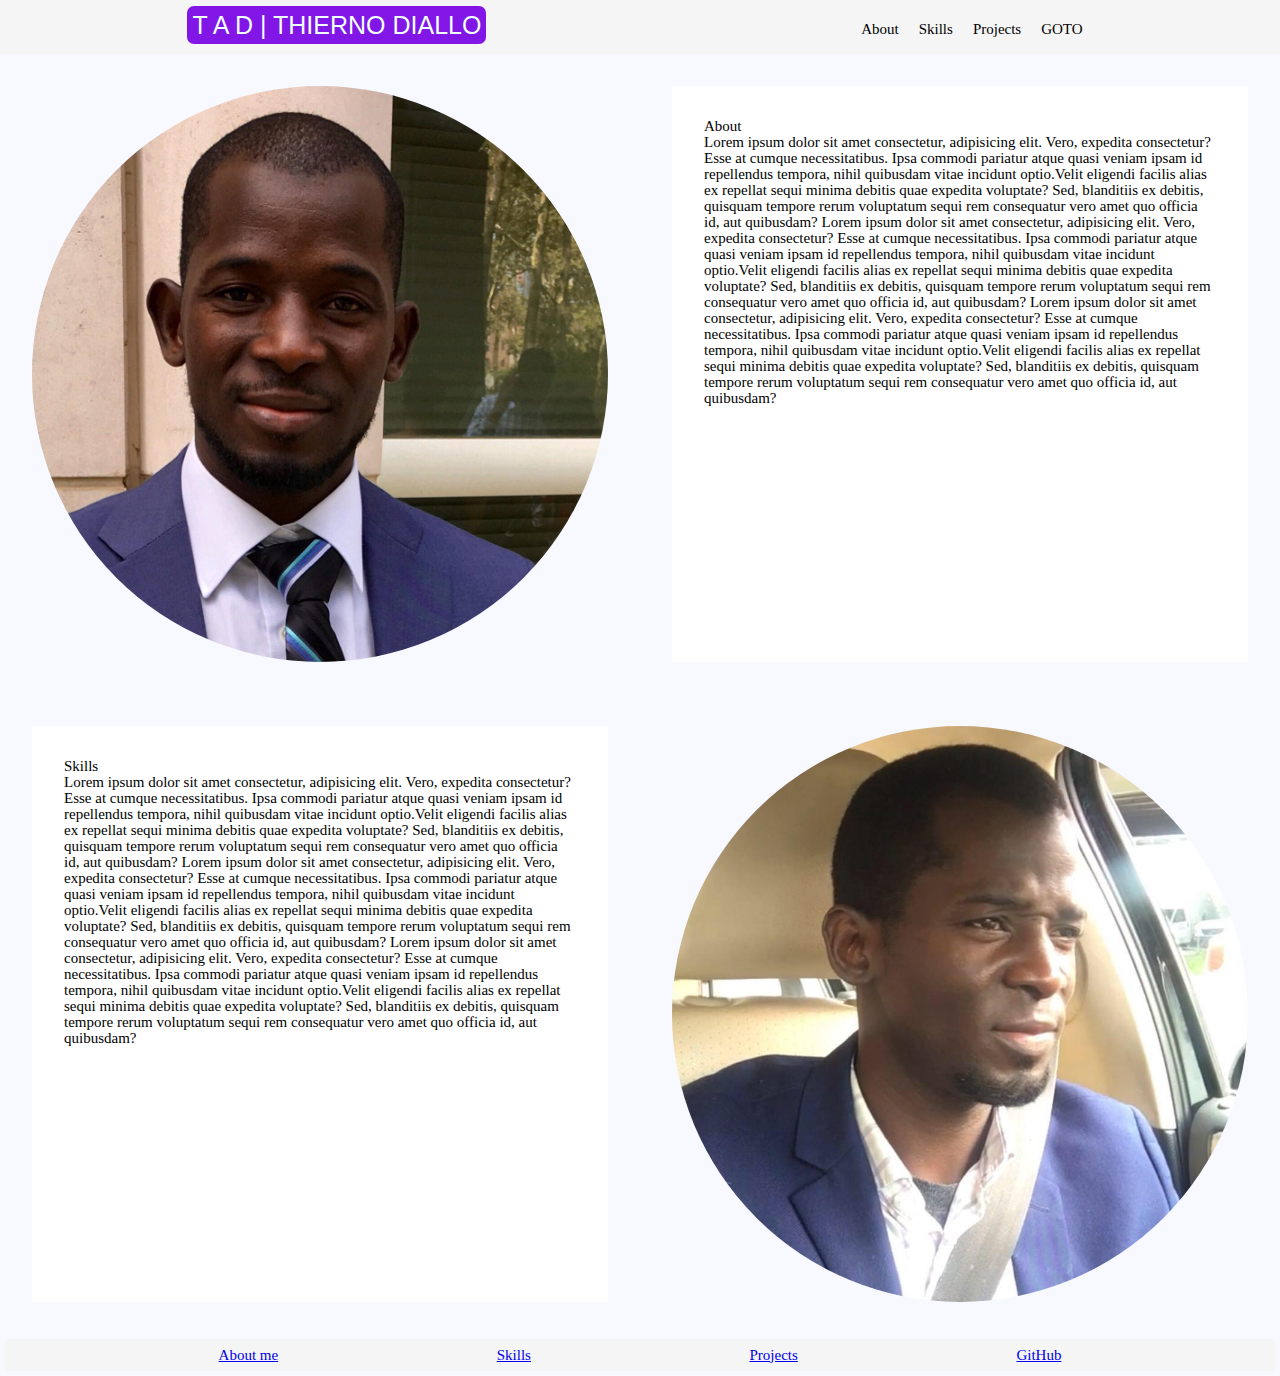
==== index.html @ e47b6fc3 "just commit" ====
<!DOCTYPE html>
<html lang="en">
<head>
    <meta charset="UTF-8">
    <meta name="viewport" content="width=device-width, initial-scale=1.0">
    <meta http-equiv="X-UA-Compatible" content="ie=edge">
    <title>Home</title>
    <!-- linking the css file -->
<link rel="stylesheet" href="css/index.css">
 <!-- <link rel="stylesheet" href="styles.css"> -->
</head>
<body>
<nav>
    
        
  <div>
       <a class ="top-ba-ele logo" href="index.html">T A D | THIERNO DIALLO</a>
  </div>
   <div class = "top-bar-ele nav-items">
    <a href="index.html"> About </a>
    <a href="skills.html"> Skills</a>
    <a href="projects.html">Projects</a>
    <a href="#" class ="go-to">GOTO</a>
    <!-- <i class="fab fa-github"></i> -->
   </div>
   
</nav>
<div class ="container">
    <img src="photos/thiernoCool.jpg" alt="picture error" class ="quadrant quadrant-one">

    <div class ="quadrant quadrant-two">
        <h1>About </h1>
    <p>
        Lorem ipsum dolor sit amet consectetur, adipisicing elit. Vero, expedita consectetur? Esse at cumque necessitatibus. Ipsa commodi pariatur atque quasi veniam ipsam id repellendus tempora, nihil quibusdam vitae incidunt optio.Velit eligendi facilis alias ex repellat sequi minima debitis quae expedita voluptate? Sed, blanditiis ex debitis, quisquam tempore rerum voluptatum sequi rem consequatur vero amet quo officia id, aut quibusdam? Lorem ipsum dolor sit amet consectetur, adipisicing elit. Vero, expedita consectetur? Esse at cumque necessitatibus. Ipsa commodi pariatur atque quasi veniam ipsam id repellendus tempora, nihil quibusdam vitae incidunt optio.Velit eligendi facilis alias ex repellat sequi minima debitis quae expedita voluptate? Sed, blanditiis ex debitis, quisquam tempore rerum voluptatum sequi rem consequatur vero amet quo officia id, aut quibusdam? Lorem ipsum dolor sit amet consectetur, adipisicing elit. Vero, expedita consectetur? Esse at cumque necessitatibus. Ipsa commodi pariatur atque quasi veniam ipsam id repellendus tempora, nihil quibusdam vitae incidunt optio.Velit eligendi facilis alias ex repellat sequi minima debitis quae expedita voluptate? Sed, blanditiis ex debitis, quisquam tempore rerum voluptatum sequi rem consequatur vero amet quo officia id, aut quibusdam?
    </p>
</div>
    <div class ="quadrant quadrant-tree">
    <h1>Skills</h1>
    <p>
        Lorem ipsum dolor sit amet consectetur, adipisicing elit. Vero, expedita consectetur? Esse at cumque necessitatibus. Ipsa commodi pariatur atque quasi veniam ipsam id repellendus tempora, nihil quibusdam vitae incidunt optio.Velit eligendi facilis alias ex repellat sequi minima debitis quae expedita voluptate? Sed, blanditiis ex debitis, quisquam tempore rerum voluptatum sequi rem consequatur vero amet quo officia id, aut quibusdam? Lorem ipsum dolor sit amet consectetur, adipisicing elit. Vero, expedita consectetur? Esse at cumque necessitatibus. Ipsa commodi pariatur atque quasi veniam ipsam id repellendus tempora, nihil quibusdam vitae incidunt optio.Velit eligendi facilis alias ex repellat sequi minima debitis quae expedita voluptate? Sed, blanditiis ex debitis, quisquam tempore rerum voluptatum sequi rem consequatur vero amet quo officia id, aut quibusdam? Lorem ipsum dolor sit amet consectetur, adipisicing elit. Vero, expedita consectetur? Esse at cumque necessitatibus. Ipsa commodi pariatur atque quasi veniam ipsam id repellendus tempora, nihil quibusdam vitae incidunt optio.Velit eligendi facilis alias ex repellat sequi minima debitis quae expedita voluptate? Sed, blanditiis ex debitis, quisquam tempore rerum voluptatum sequi rem consequatur vero amet quo officia id, aut quibusdam?
    </p>
</div>
<img src="photos/thiernoDriving.jpg" alt="picture load error" class ="quadrant quadrant-four">

</div>   <!--    container closes here -->



<footer>
    <a href="index.html"> About me</a>
    <a href="skills.html"> Skills</a>
    <a href="projects.html">Projects</a>
    <a href="https://github.com/thiernodiallo222?tab=repositories">GitHub</a>
</footer>
    <!-- Linking the js file -->
    <script src="script/script.js"></script>
           
</body>
</html>
---- css/index.css ----
/* http://meyerweb.com/eric/tools/css/reset/ 
   v2.0 | 20110126
   License: none (public domain)
*/
html,
body,
div,
span,
applet,
object,
iframe,
h1,
h2,
h3,
h4,
h5,
h6,
p,
blockquote,
pre,
a,
abbr,
acronym,
address,
big,
cite,
code,
del,
dfn,
em,
img,
ins,
kbd,
q,
s,
samp,
small,
strike,
strong,
sub,
sup,
tt,
var,
b,
u,
i,
center,
dl,
dt,
dd,
ol,
ul,
li,
fieldset,
form,
label,
legend,
table,
caption,
tbody,
tfoot,
thead,
tr,
th,
td,
article,
aside,
canvas,
details,
embed,
figure,
figcaption,
footer,
header,
hgroup,
menu,
nav,
output,
ruby,
section,
summary,
time,
mark,
audio,
video {
  margin: 0;
  padding: 0;
  border: 0;
  font-size: 100%;
  font: inherit;
  vertical-align: baseline;
}
/* HTML5 display-role reset for older browsers */
article,
aside,
details,
figcaption,
figure,
footer,
header,
hgroup,
menu,
nav,
section {
  display: block;
}
body {
  line-height: 1.5;
  background: ghostwhite;
}
ol,
ul {
  list-style: none;
}
blockquote,
q {
  quotes: none;
}
blockquote:before,
blockquote:after,
q:before,
q:after {
  content: '';
  content: none;
}
table {
  border-collapse: collapse;
  border-spacing: 0;
}
/* Set every element's box-sizing to border-box */
* {
  box-sizing: border-box;
}
html {
  font-size: 62.5%;
}
img {
  border-radius: 50%;
  background: white;
}
.container {
  display: flex;
  flex-flow: row wrap;
}
.container .quadrant {
  width: 45%;
  height: auto;
  margin: 2.5%;
  box-sizing: border-box;
  background: white;
}
.container .quadrant-two,
.container .quadrant-tree {
  padding: 2.5%;
  font-size: 1.5rem;
  line-height: 1.6rem;
}
nav {
  display: flex;
  justify-content: space-around;
  align-items: baseline;
  padding-top: 5px;
  padding-bottom: 5;
  background: whitesmoke;
}
nav .logo {
  color: azure;
  background: #8116e6;
  border-radius: 7px;
  width: fit-content;
  padding: 5px;
  justify-content: flex-start;
  margin-left: 10px;
  font-size: 2.5rem;
  font-family: 'Segoe UI', Tahoma, Geneva, Verdana, sans-serif;
}
nav .nav-items {
  display: flex;
  justify-content: flex-end;
  padding-top: 3px;
  padding-bottom: 3px;
  margin-right: 10px;
  color: gray;
  font-size: 1.5rem;
}
nav a {
  justify-content: space-around;
  margin: 10px;
  text-decoration: none;
  font-size: 1.5rem;
  color: black;
}
nav .go-to {
  display: flex;
  flex-direction: column;
  justify-content: center;
}
nav .go-to .go-To {
  font-size: 1.5rem;
  color: black;
  margin: 0;
}
footer {
  display: flex;
  margin: 5px;
  justify-content: space-evenly;
  align-items: center;
  background: whitesmoke;
}
footer a {
  display: flex;
  margin: 5px;
  justify-content: center;
  align-items: center;
  font-size: 1.5rem;
}
.container {
  display: flex;
  flex-flow: row wrap;
}
.container .quadrant {
  width: 45%;
  height: auto;
}
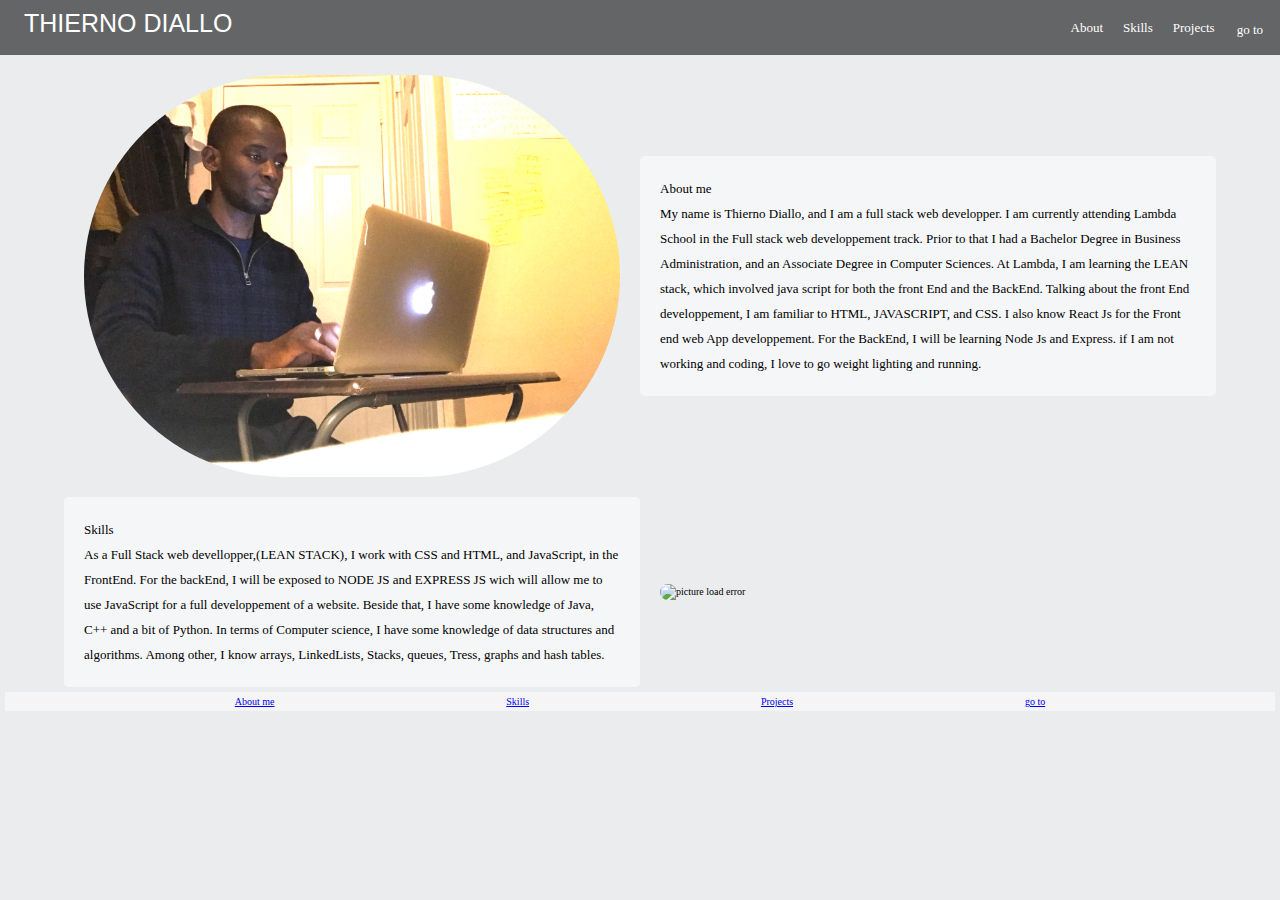
==== commit d0b6aad8: "added one more page. The skills page" ====
--- a/index.html
+++ b/index.html
@@ -13,34 +13,33 @@
 <nav>
     
         
-  <div>
-       <a class ="top-ba-ele logo" href="index.html">T A D | THIERNO DIALLO</a>
+  <div class ="logo-conatainer">
+       <a class ="top-ba-ele logo" href="index.html"> THIERNO DIALLO</a>
   </div>
    <div class = "top-bar-ele nav-items">
     <a href="index.html"> About </a>
     <a href="skills.html"> Skills</a>
     <a href="projects.html">Projects</a>
-    <a href="#" class ="go-to">GOTO</a>
+    <a href="#" class ="go-to">go to</a>
     <!-- <i class="fab fa-github"></i> -->
    </div>
    
 </nav>
 <div class ="container">
-    <img src="photos/thiernoCool.jpg" alt="picture error" class ="quadrant quadrant-one">
+    <img src="photos/profileOne.jpg" alt="picture error" class ="quadrant image-quadrant">
 
-    <div class ="quadrant quadrant-two">
-        <h1>About </h1>
-    <p>
-        Lorem ipsum dolor sit amet consectetur, adipisicing elit. Vero, expedita consectetur? Esse at cumque necessitatibus. Ipsa commodi pariatur atque quasi veniam ipsam id repellendus tempora, nihil quibusdam vitae incidunt optio.Velit eligendi facilis alias ex repellat sequi minima debitis quae expedita voluptate? Sed, blanditiis ex debitis, quisquam tempore rerum voluptatum sequi rem consequatur vero amet quo officia id, aut quibusdam? Lorem ipsum dolor sit amet consectetur, adipisicing elit. Vero, expedita consectetur? Esse at cumque necessitatibus. Ipsa commodi pariatur atque quasi veniam ipsam id repellendus tempora, nihil quibusdam vitae incidunt optio.Velit eligendi facilis alias ex repellat sequi minima debitis quae expedita voluptate? Sed, blanditiis ex debitis, quisquam tempore rerum voluptatum sequi rem consequatur vero amet quo officia id, aut quibusdam? Lorem ipsum dolor sit amet consectetur, adipisicing elit. Vero, expedita consectetur? Esse at cumque necessitatibus. Ipsa commodi pariatur atque quasi veniam ipsam id repellendus tempora, nihil quibusdam vitae incidunt optio.Velit eligendi facilis alias ex repellat sequi minima debitis quae expedita voluptate? Sed, blanditiis ex debitis, quisquam tempore rerum voluptatum sequi rem consequatur vero amet quo officia id, aut quibusdam?
+    <div class ="quadrant text-quadrant">
+        <h1>About me </h1>
+    <p>My name is Thierno Diallo, and I am a full stack web developper. I am currently attending Lambda School in the Full stack web developpement track. Prior to that I had a Bachelor Degree in Business Administration, and an Associate Degree in Computer Sciences. At Lambda, I am learning the LEAN stack, which involved java script for both the front End and the BackEnd. Talking about the front End developpement, I am familiar to HTML, JAVASCRIPT, and CSS. I also know React Js for the Front end web App developpement. For the BackEnd, I will be learning Node Js and Express. if I am not working and coding, I love to go weight lighting and running. 
     </p>
 </div>
-    <div class ="quadrant quadrant-tree">
+    <div class ="quadrant text-quadrant">
     <h1>Skills</h1>
     <p>
-        Lorem ipsum dolor sit amet consectetur, adipisicing elit. Vero, expedita consectetur? Esse at cumque necessitatibus. Ipsa commodi pariatur atque quasi veniam ipsam id repellendus tempora, nihil quibusdam vitae incidunt optio.Velit eligendi facilis alias ex repellat sequi minima debitis quae expedita voluptate? Sed, blanditiis ex debitis, quisquam tempore rerum voluptatum sequi rem consequatur vero amet quo officia id, aut quibusdam? Lorem ipsum dolor sit amet consectetur, adipisicing elit. Vero, expedita consectetur? Esse at cumque necessitatibus. Ipsa commodi pariatur atque quasi veniam ipsam id repellendus tempora, nihil quibusdam vitae incidunt optio.Velit eligendi facilis alias ex repellat sequi minima debitis quae expedita voluptate? Sed, blanditiis ex debitis, quisquam tempore rerum voluptatum sequi rem consequatur vero amet quo officia id, aut quibusdam? Lorem ipsum dolor sit amet consectetur, adipisicing elit. Vero, expedita consectetur? Esse at cumque necessitatibus. Ipsa commodi pariatur atque quasi veniam ipsam id repellendus tempora, nihil quibusdam vitae incidunt optio.Velit eligendi facilis alias ex repellat sequi minima debitis quae expedita voluptate? Sed, blanditiis ex debitis, quisquam tempore rerum voluptatum sequi rem consequatur vero amet quo officia id, aut quibusdam?
+        As a Full Stack web devellopper,(LEAN STACK),  I work with CSS and HTML, and JavaScript, in the FrontEnd. For the backEnd, I will be exposed to NODE JS and EXPRESS JS wich will allow me to use JavaScript for a full developpement of a website. Beside that, I have some knowledge of Java, C++ and a bit of Python. In terms of Computer science, I have some knowledge of data structures and algorithms. Among other, I know arrays, LinkedLists, Stacks, queues, Tress, graphs and hash tables. 
     </p>
 </div>
-<img src="photos/thiernoDriving.jpg" alt="picture load error" class ="quadrant quadrant-four">
+<img src="photos/profilFive.jpg" alt="picture load error" class ="quadrant image-quadrant">
 
 </div>   <!--    container closes here -->
 
@@ -50,7 +49,8 @@
     <a href="index.html"> About me</a>
     <a href="skills.html"> Skills</a>
     <a href="projects.html">Projects</a>
-    <a href="https://github.com/thiernodiallo222?tab=repositories">GitHub</a>
+    <a href="#" class ="go-to">go to</a>
+   
 </footer>
     <!-- Linking the js file -->
     <script src="script/script.js"></script>
--- a/css/index.css
+++ b/css/index.css
@@ -106,7 +106,7 @@
 }
 body {
   line-height: 1.5;
-  background: ghostwhite;
+  background: #ebeced;
 }
 ol,
 ul {
@@ -134,43 +134,137 @@
 html {
   font-size: 62.5%;
 }
-img {
-  border-radius: 50%;
-  background: white;
-}
 .container {
   display: flex;
-  flex-flow: row wrap;
-}
-.container .quadrant {
-  width: 45%;
+  justify-content: center;
+  align-items: center;
+}
+.container .image-quadrant {
+  width: 50%;
+  height: fit-content;
+  box-sizing: border-box;
+  border-radius: 360px;
+  padding: 2rem;
+}
+.container .text-quadrant {
+  width: 50%;
+  padding: 2rem;
+  font-size: 1.3rem;
+  line-height: 2.5rem;
+  background: #f5f6f7;
+  border-radius: 5px;
+}
+.wrapper {
+  width: 99.9%;
+  height: 52rem;
+  display: flex;
+}
+.wrapper .left-div {
+  width: 20%;
+  height: vh;
+  background-color: #2f2c49;
+  color: white;
+  font-size: 6rem;
+  justify-content: center;
+  text-align: center;
+  border: 2px, solid, white;
+}
+.wrapper .left-div .paragraph {
+  align-items: center;
+  margin-top: 80%;
+  box-sizing: border-box;
+}
+.wrapper .right-div {
+  width: 80%;
   height: auto;
-  margin: 2.5%;
+}
+.wrapper .right-div .top-container {
+  width: 100%;
+  height: 20%;
+  font-size: 1.5rem;
+  padding: 1.5rem;
+  color: #14121f;
+}
+.wrapper .right-div .bottom-container {
+  width: 100%;
+  height: 80%;
+  display: flex;
+  flex-wrap: wrap;
+  justify-content: space-around;
+}
+.wrapper .right-div .bottom-container .boxes {
+  width: 33%;
+  height: 32%;
+  border: 2px solid white;
+  margin-top: 0.5px;
+  margin-bottom: 0.5%;
   box-sizing: border-box;
-  background: white;
-}
-.container .quadrant-two,
-.container .quadrant-tree {
-  padding: 2.5%;
-  font-size: 1.5rem;
-  line-height: 1.6rem;
+  border-radius: 4px;
+  color: white;
+  font-size: 1.3rem;
+  text-indent: 1rem;
+  padding: 1rem;
+}
+.wrapper .right-div .bottom-container .boxOne {
+  background: #14121f;
+}
+.wrapper .right-div .bottom-container .boxTwo {
+  background-color: #103f76;
+}
+.wrapper .right-div .bottom-container .boxTree {
+  background-color: #3eb6e4;
+}
+.wrapper .right-div .bottom-container .boxFour {
+  background-color: #2f2d4a;
+}
+.wrapper .right-div .bottom-container .boxFive {
+  background-color: #2063ad;
+}
+.wrapper .right-div .bottom-container .boxSix {
+  background-color: #d64c5d;
+}
+.wrapper .right-div .bottom-container .boxSeven {
+  background-color: #1e1c29;
+}
+.wrapper .right-div .bottom-container .boxEight {
+  background-color: #1a4980;
+}
+.wrapper .right-div .bottom-container .boxNine {
+  background-color: #48c0ee;
+}
+.wrapper .right-div .bottom-container > :nth-child(7) {
+  margin-bottom: 0;
+  border-bottom: none;
+}
+.wrapper .right-div .bottom-container > :nth-child(8) {
+  margin-bottom: 0;
+  border-bottom: none;
+}
+.wrapper .right-div .bottom-container > :nth-child(9) {
+  margin-bottom: 0;
+  border-bottom: none;
 }
 nav {
   display: flex;
-  justify-content: space-around;
+  justify-content: space-between;
   align-items: baseline;
   padding-top: 5px;
   padding-bottom: 5;
-  background: whitesmoke;
+  background: #646566;
+  font-size: 1rem;
+}
+nav .logo-container {
+  background-color: green;
+  height: 100%;
 }
 nav .logo {
-  color: azure;
-  background: #8116e6;
-  border-radius: 7px;
+  color: white;
+  border-radius: 5px;
   width: fit-content;
-  padding: 5px;
+  height: auto;
+  padding: 1.9rem;
   justify-content: flex-start;
-  margin-left: 10px;
+  margin-left: 5px;
   font-size: 2.5rem;
   font-family: 'Segoe UI', Tahoma, Geneva, Verdana, sans-serif;
 }
@@ -179,26 +273,39 @@
   justify-content: flex-end;
   padding-top: 3px;
   padding-bottom: 3px;
-  margin-right: 10px;
+  margin-right: 5px;
   color: gray;
-  font-size: 1.5rem;
+  font-size: 1rem;
+  height: 100%;
+}
+nav .nav-items:hover {
+  border-bottom: black;
+  color: white;
 }
 nav a {
   justify-content: space-around;
   margin: 10px;
   text-decoration: none;
-  font-size: 1.5rem;
-  color: black;
+  font-size: 1.3rem;
+  color: #ffffff;
+}
+nav a:hover {
+  text-decoration: underline;
 }
 nav .go-to {
   display: flex;
   flex-direction: column;
   justify-content: center;
+  padding: 2px;
+  text-align: center;
 }
 nav .go-to .go-To {
   font-size: 1.5rem;
   color: black;
+  padding: 0 5px;
   margin: 0;
+  text-align: center;
+  border-radius: 5px;
 }
 footer {
   display: flex;
@@ -209,10 +316,10 @@
 }
 footer a {
   display: flex;
-  margin: 5px;
+  margin: 2px;
   justify-content: center;
   align-items: center;
-  font-size: 1.5rem;
+  font-size: 1rem;
 }
 .container {
   display: flex;
